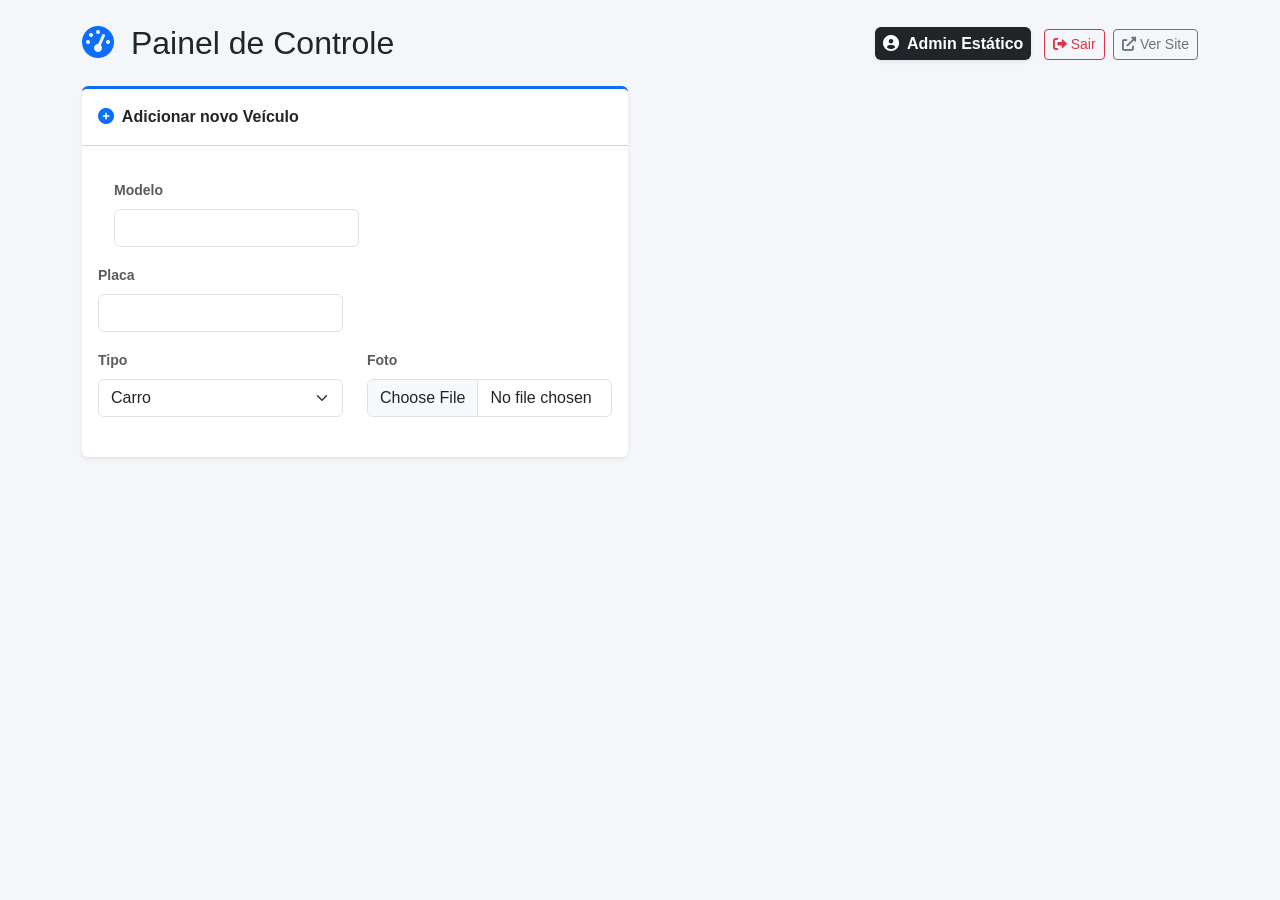
==== frontend/views/dashboard.html @ a540fd86 "commit 1" ====
<!DOCTYPE html>
<html lang="pt-BR">
<head>
    <!-- Configurações básicas -->
    <meta charset="UTF-8"> <!-- Suporte a acentos -->
    <meta name="viewport" content="width=device-width, initial-scale=1.0"> <!-- Responsividade -->
    <title>Painel Administrativo — Locadora</title>
    
    <!-- Bootstrap (layout e componentes prontos) -->
    <link href="https://cdn.jsdelivr.net/npm/bootstrap@5.3.0/dist/css/bootstrap.min.css" rel="stylesheet">
    
    <!-- Ícones (Font Awesome) -->
    <link href="https://cdnjs.cloudflare.com/ajax/libs/font-awesome/6.0.0/css/all.min.css" rel="stylesheet">
    
    <!-- CSS personalizado -->
    <link href="../css/style.css" rel="stylesheet">
    
    <!-- Ícone da aba -->
    <link rel="icon" type="image/png" href="https://cdn-icons-png.flaticon.com/512/3202/3202926.png">
</head>
<body>

    <!-- Container Principal -->
     <div class="container mt-4 pb-4">


        <!--Cabeçalho do painel-->
        <div class="d-flex justify-content-between align-items-center mb-4">


             <!-- Título -->
            <h2 class="mb-0">
                <i class="fas fa-tachometer-alt me-2 text-primary"></i> Painel de Controle
            </h2>

            <!--Área do usuário-->
            <div>
                <!-- Nome do usuário -->
                 <span class="badge bg-dark fs-6 p-2 shadow-sm">
                    <i class="fas fa-user-circle me-1"></i>
                    <span id="userNameDisplay">Admin Estático</span>
                 </span>

                <!-- Botão sair -->
                 <button class="btn btn-outline-danger btn-sm ms-2">
                    <i class="fas fa-sign-out-alt"></i> Sair
                 </button>


                <!-- Link para visualizar o site -->
                 <a href="index.html" class="btn btn-outline-secondary btn-sm ms-1">
                    <i class="fas fa-external-link-alt"></i> Ver Site
                 </a>
            </div>
        </div>


        <!-- Linha com dois painéis -->
         <div class="row g-4 b-4">

             <!-- Painel de adicionar veículo -->
              <div class="col-md-6" id="painelAdmin" style="display: block;">
                <div class="card shadow-sm h-100 border-0 border-top border-primary border-3">

                    <!-- Cabeçalho do card -->
                    <div class="card-header bg-white fw-bold py-3">
                        <i class="fas fa-plus-circle text-primary me-1"></i> Adicionar novo Veículo
                    </div>


                   <!-- Corpo com formulário -->
                    <div class="card-body">
                        <form id="formAddVeiculo">

                            <!--Linha: modelo + placa -->
                            <div class="row">
                                <div class="col-md-6 m-3">
                                    <label class="form-label small fw-semibold text-muted">Modelo</label>
                                    <input type="text" class="form-control" id="modelo" required>                  
                                </div>
                                <div class="col-md-6 mb-3">
                                    <label class="form-label small fw-semibold text-muted">Placa</label>
                                    <input type="text" class="form-control" id="placa"
                                    required>
                                </div>
                            </div>

                            <!-- Linha: tipo + imagem  -->
                             <div class="row">
                                <div class="col-md-6 mb-3">
                                    <label class="form-label small fw-semibold text-muted">Tipo</label>
                                    <select class="form-select" id="tipo" required>
                                       <option value="Carro">Carro</option>
                                       <option value="Moto">Moto</option>
                                    </select>
                                </div>
                                <div class="col-md-6 mb-4">
                                    <label class="form-label small fw-semibold text-muted">Foto</label>
                                    <input type="file" class="form-control" id="imagem">
                                </div>
                            </div>

                      </form>
                    </div>
                </div>
              </div>
        </div>
    </div>

    <!-- Script do Bootstrap -->
    <script src="https://cdn.jsdelivr.net/npm/bootstrap@5.3.0/dist/js/bootstrap.bundle.min.js"></script>

</body>
</html>
---- frontend/css/style.css ----
/* ============================================================
   ESTILOS GLOBAIS
   Configurações base que afetam toda a aplicação.
   O Bootstrap já cuida da maioria — aqui ficam os ajustes finos.
   ===================================================== */
   body {
      background-color: #f4f6f9;
      font-family: 'Segoe UI', Tahoma, sans-serif;

      /* Flexbox no body garante que o footer fique sempre no fundo, mesmo quando há pouco conteúdo na página */
      display: flex;
      flex-direction: column;
      min-height: 100vh;
   }


/* ============================================================
   TELA DE LOGIN
   ============================================================ */

/* Container centralizado com largura máxima para a tela de login */
.login-container {
   max-width: 400px;
   margin: 80px auto;
}

/* Cabeçalho azul dos cards de login */
.card-header-blue {
   background-color: #0d6efd;
   color: white;
   font-weight: bold;
}

/* Caixa azul clara de informações (ex: credenciais de teste) */
.info-box {
   background-color: #e7f1ff;
   border-radius: 6px;
   padding: 15px;
}

/* ============================================================
   TABELA DO PAINEL ADMINISTRATIVO
   ============================================================ */

   /* Evita que os botões de ação na tabela quebrem para a linha de baixo*/
   .table-actions {
      white-space: nowrap;
   }

   /* Campo numérico compacto usado dentro da tabela */
   .table-actions input[type="number"] {
      width: 70px;
      text-align: center;
   }

/* ============================================================
   IMAGENS DE VEÍCULOS
   ============================================================ */

   /* Miniatura quadrada usada na tabela do painel administrativo */
   .admin-mini-img {
      width: 60px;
      height: 60px;
   
   /* object-fit: cover recortaa imagem para preenher o espaço sem distorcer*/
   object-fit: cover;
   border-radius: 8px;
   border: 1px solid #ccc;
   background-color: #fff;
   padding: 2px;
   }

/* ============================================================
   VITRINE PÚBLICA — HERO BANNER
   Banner com imagem de fundo coberta por um gradiente escuro.
   Isso garante que o texto branco seja legível sobre qualquer imagem.
   ============================================================ */
.hero-banner {
    background:
        /* Gradiente semi-transparente por cima da imagem */
        linear-gradient(rgba(10, 37, 64, 0.85), rgba(10, 37, 64, 0.85)),
        /* Imagem de fundo carregada do Unsplash */
        url('https://images.unsplash.com/photo-1449965408869-eaa3f722e40d?auto=format&fit=crop&q=80&w=1920')
        center / cover;
}

/* ============================================================
   VITRINE PÚBLICA — CARDS DE VEÍCULOS
   ============================================================ 

/* Imagem dos cards com altura fixa para uniformidade visual */
.vitrine-img {
   height: 240px;
   width: 100%;
   object-fit: cover;

     /* Transição suave para o efeito de zoom ao passar o mouse */
     transition: all 0.4s ease;
}

/* Card com animação de elevação ao passar o mouse */
.card-hover {
   transition: all 0.3s ease;
   cursor: pointer;
}

/* Ao passar o mouse: sobe o card e adiciona sombra mais forte */
.card-hover:hover {
   transform: translateY(-8px);
   box-shadow: 0 15px 30px rgba(0, 0, 0, 0.15) !important;
}

/* Zoom leve na imagem sincronizado com o haver do card */
.card-hover:hover .vitrine-img {
   transform: scale(1.05);
}
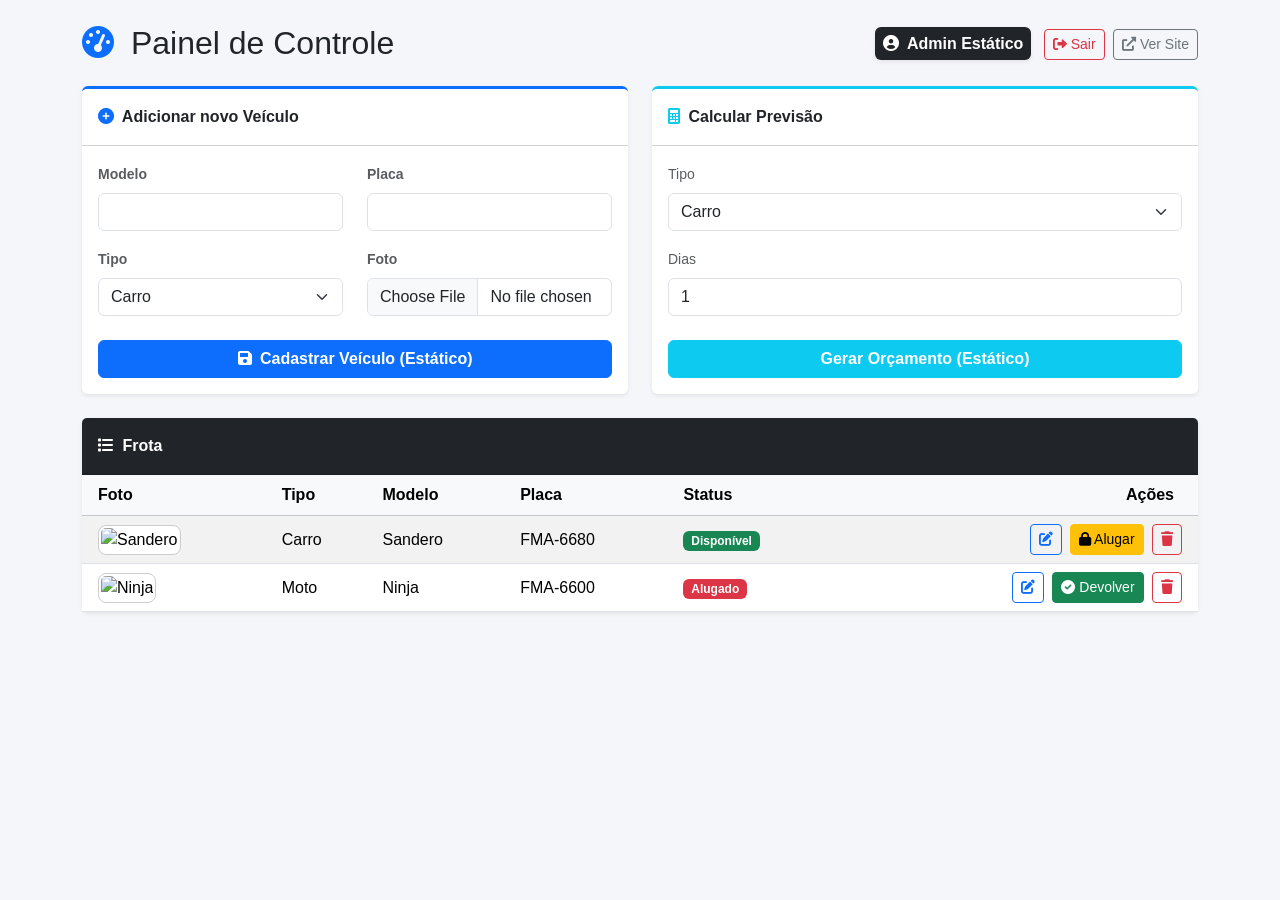
==== commit ef100c83: "locadora finalizada" ====
--- a/frontend/views/dashboard.html
+++ b/frontend/views/dashboard.html
@@ -1,114 +1,241 @@
 <!DOCTYPE html>
 <html lang="pt-BR">
 <head>
-    <!-- Configurações básicas -->
-    <meta charset="UTF-8"> <!-- Suporte a acentos -->
-    <meta name="viewport" content="width=device-width, initial-scale=1.0"> <!-- Responsividade -->
+    <meta charset="UTF-8">
+    <meta name="viewport" content="width=device-width, initial-scale=1.0">
     <title>Painel Administrativo — Locadora</title>
-    
-    <!-- Bootstrap (layout e componentes prontos) -->
     <link href="https://cdn.jsdelivr.net/npm/bootstrap@5.3.0/dist/css/bootstrap.min.css" rel="stylesheet">
-    
-    <!-- Ícones (Font Awesome) -->
     <link href="https://cdnjs.cloudflare.com/ajax/libs/font-awesome/6.0.0/css/all.min.css" rel="stylesheet">
-    
-    <!-- CSS personalizado -->
     <link href="../css/style.css" rel="stylesheet">
-    
-    <!-- Ícone da aba -->
     <link rel="icon" type="image/png" href="https://cdn-icons-png.flaticon.com/512/3202/3202926.png">
 </head>
 <body>
 
-    <!-- Container Principal -->
-     <div class="container mt-4 pb-4">
-
-
-        <!--Cabeçalho do painel-->
-        <div class="d-flex justify-content-between align-items-center mb-4">
-
-
-             <!-- Título -->
-            <h2 class="mb-0">
-                <i class="fas fa-tachometer-alt me-2 text-primary"></i> Painel de Controle
-            </h2>
-
-            <!--Área do usuário-->
-            <div>
-                <!-- Nome do usuário -->
-                 <span class="badge bg-dark fs-6 p-2 shadow-sm">
-                    <i class="fas fa-user-circle me-1"></i>
-                    <span id="userNameDisplay">Admin Estático</span>
-                 </span>
-
-                <!-- Botão sair -->
-                 <button class="btn btn-outline-danger btn-sm ms-2">
-                    <i class="fas fa-sign-out-alt"></i> Sair
-                 </button>
-
-
-                <!-- Link para visualizar o site -->
-                 <a href="index.html" class="btn btn-outline-secondary btn-sm ms-1">
-                    <i class="fas fa-external-link-alt"></i> Ver Site
-                 </a>
-            </div>
-        </div>
-
-
-        <!-- Linha com dois painéis -->
-         <div class="row g-4 b-4">
-
-             <!-- Painel de adicionar veículo -->
-              <div class="col-md-6" id="painelAdmin" style="display: block;">
-                <div class="card shadow-sm h-100 border-0 border-top border-primary border-3">
-
-                    <!-- Cabeçalho do card -->
-                    <div class="card-header bg-white fw-bold py-3">
-                        <i class="fas fa-plus-circle text-primary me-1"></i> Adicionar novo Veículo
+<div class="container mt-4 pb-4">
+
+    <!-- Cabeçalho do painel -->
+    <div class="d-flex justify-content-between align-items-center mb-4">
+        <h2 class="mb-0">
+            <i class="fas fa-tachometer-alt me-2 text-primary"></i> Painel de Controle
+        </h2>
+        <div>
+            <span class="badge bg-dark fs-6 p-2 shadow-sm">
+                <i class="fas fa-user-circle me-1"></i>
+                <span id="userNameDisplay">Admin Estático</span>
+            </span>
+            <button class="btn btn-outline-danger btn-sm ms-2">
+                <i class="fas fa-sign-out-alt"></i> Sair
+            </button>
+            <a href="index.html" class="btn btn-outline-secondary btn-sm ms-1">
+                <i class="fas fa-external-link-alt"></i> Ver Site
+            </a>
+        </div>
+    </div>
+
+    <!-- Linha com dois painéis -->
+    <div class="row g-4 mb-4">
+
+        <!-- Painel de adicionar veículo -->
+        <div class="col-md-6" id="painelAdmin">
+            <div class="card shadow-sm h-100 border-0 border-top border-primary border-3">
+
+                <!-- Cabeçalho do card -->
+                <div class="card-header bg-white fw-bold py-3">
+                    <i class="fas fa-plus-circle text-primary me-1"></i> Adicionar novo Veículo
+                </div>
+
+                <!-- Corpo com formulário -->
+                <div class="card-body">
+                    <form id="formAddVeiculo">
+
+                        <!-- Linha: modelo + placa -->
+                        <div class="row">
+                            <div class="col-md-6 mb-3">
+                                <label class="form-label small fw-semibold text-muted">Modelo</label>
+                                <input type="text" class="form-control" id="modelo" required>
+                            </div>
+                            <div class="col-md-6 mb-3">
+                                <label class="form-label small fw-semibold text-muted">Placa</label>
+                                <input type="text" class="form-control" id="placa" required>
+                            </div>
+                        </div>
+
+                        <!-- Linha: tipo + imagem -->
+                        <div class="row">
+                            <div class="col-md-6 mb-3">
+                                <label class="form-label small fw-semibold text-muted">Tipo</label>
+                                <select class="form-select" id="tipo" required>
+                                    <option value="Carro">Carro</option>
+                                    <option value="Moto">Moto</option>
+                                </select>
+                            </div>
+                            <div class="col-md-6 mb-4">
+                                <label class="form-label small fw-semibold text-muted">Foto</label>
+                                <input type="file" class="form-control" id="imagem">
+                            </div>
+                        </div>
+
+                        <!-- Botão de envio -->
+                        <button type="submit" class="btn btn-primary w-100 fw-bold">
+                            <i class="fas fa-save me-1"></i> Cadastrar Veículo (Estático)
+                        </button>
+
+                    </form>
+                </div>
+            </div>
+        </div>
+
+        <!-- Painel de previsão de aluguel -->
+        <div id="painelPrevisao" class="col-md-6">
+            <div class="card shadow-sm h-100 border-0 border-top border-info border-3">
+
+                <!-- Cabeçalho -->
+                <div class="card-header bg-white fw-bold py-3">
+                    <i class="fas fa-calculator text-info me-1"></i> Calcular Previsão
+                </div>
+
+                <!-- Corpo -->
+                <div class="card-body">
+
+                    <!-- Seleção de tipo -->
+                    <div class="mb-3">
+                        <label class="form-label small text-muted">Tipo</label>
+                        <select class="form-select" id="simTipo">
+                            <option value="Carro">Carro</option>
+                            <option value="Moto">Moto</option>
+                        </select>
                     </div>
 
-
-                   <!-- Corpo com formulário -->
-                    <div class="card-body">
-                        <form id="formAddVeiculo">
-
-                            <!--Linha: modelo + placa -->
-                            <div class="row">
-                                <div class="col-md-6 m-3">
-                                    <label class="form-label small fw-semibold text-muted">Modelo</label>
-                                    <input type="text" class="form-control" id="modelo" required>                  
-                                </div>
-                                <div class="col-md-6 mb-3">
-                                    <label class="form-label small fw-semibold text-muted">Placa</label>
-                                    <input type="text" class="form-control" id="placa"
-                                    required>
-                                </div>
-                            </div>
-
-                            <!-- Linha: tipo + imagem  -->
-                             <div class="row">
-                                <div class="col-md-6 mb-3">
-                                    <label class="form-label small fw-semibold text-muted">Tipo</label>
-                                    <select class="form-select" id="tipo" required>
-                                       <option value="Carro">Carro</option>
-                                       <option value="Moto">Moto</option>
-                                    </select>
-                                </div>
-                                <div class="col-md-6 mb-4">
-                                    <label class="form-label small fw-semibold text-muted">Foto</label>
-                                    <input type="file" class="form-control" id="imagem">
-                                </div>
-                            </div>
-
-                      </form>
+                    <!-- Quantidade de dias -->
+                    <div class="mb-4">
+                        <label class="form-label small text-muted">Dias</label>
+                        <input type="number" class="form-control" id="simDias" value="1" min="1">
                     </div>
-                </div>
-              </div>
+
+                    <!-- Botão de cálculo -->
+                    <button class="btn btn-info text-white w-100 fw-bold">
+                        Gerar Orçamento (Estático)
+                    </button>
+
+                </div>
+            </div>
+        </div>
+
+    </div><!-- fim .row -->
+
+    <!-- Tabela de veículos -->
+    <div class="card shadow-sm border-0">
+
+        <!-- Cabeçalho -->
+        <div class="card-header bg-dark text-white fw-semibold py-3">
+            <i class="fas fa-list me-1"></i> Frota
+        </div>
+
+        <!-- Corpo -->
+        <div class="card-body p-0">
+            <div class="table-responsive">
+                <table class="table table-striped table-hover mb-0 align-middle">
+
+                    <!-- Cabeçalho da tabela -->
+                    <thead class="table-light">
+                        <tr>
+                            <th class="ps-3">Foto</th>
+                            <th>Tipo</th>
+                            <th>Modelo</th>
+                            <th>Placa</th>
+                            <th>Status</th>
+                            <th id="thAcoes" class="text-end pe-4">Ações</th>
+                        </tr>
+                    </thead>
+
+                    <!-- Corpo da tabela -->
+                    <tbody id="tabelaVeiculos">
+
+                        <!-- Veículo disponível -->
+                        <tr>
+                            <td class="ps-3">
+                                <img src="../../imagens/Sandero.png" class="admin-mini-img" alt="Sandero">
+                            </td>
+                            <td>Carro</td>
+                            <td>Sandero</td>
+                            <td>FMA-6680</td>
+                            <td><span class="badge bg-success">Disponível</span></td>
+                            <td class="text-end pe-3 table-actions">
+                                <!-- Editar -->
+                                <button class="btn btn-outline-primary btn-sm ms-1"
+                                    data-bs-toggle="modal"
+                                    data-bs-target="#modalEditarVeiculo">
+                                    <i class="fas fa-edit"></i>
+                                </button>
+                                <!-- Alugar -->
+                                <button class="btn btn-warning btn-sm ms-1">
+                                    <i class="fas fa-lock"></i> Alugar
+                                </button>
+                                <!-- Excluir -->
+                                <button class="btn btn-outline-danger btn-sm ms-1">
+                                    <i class="fas fa-trash"></i>
+                                </button>
+                            </td>
+                        </tr>
+
+                        <!-- Veículo alugado -->
+                        <tr>
+                            <td class="ps-3">
+                                <img src="../../imagens/Ninja.png" class="admin-mini-img" alt="Ninja">
+                            </td>
+                            <td>Moto</td>
+                            <td>Ninja</td>
+                            <td>FMA-6600</td>
+                            <td><span class="badge bg-danger">Alugado</span></td>
+                            <td class="text-end pe-3 table-actions">
+                                <!-- Editar -->
+                                <button class="btn btn-outline-primary btn-sm ms-1"
+                                    data-bs-toggle="modal"
+                                    data-bs-target="#modalEditarVeiculo">
+                                    <i class="fas fa-edit"></i>
+                                </button>
+                                <!-- Devolver -->
+                                <button class="btn btn-success btn-sm ms-1">
+                                    <i class="fas fa-check-circle"></i> Devolver
+                                </button>
+                                <!-- Excluir -->
+                                <button class="btn btn-outline-danger btn-sm ms-1">
+                                    <i class="fas fa-trash"></i>
+                                </button>
+                            </td>
+                        </tr>
+
+                    </tbody>
+                </table>
+            </div>
+        </div>
+    </div><!-- fim tabela de veículos -->
+
+</div><!-- fim .container -->
+
+<!-- Modal de edição -->
+<div class="modal fade" id="modalEditarVeiculo" tabindex="-1" aria-hidden="true">
+    <div class="modal-dialog">
+        <div class="modal-content">
+            <!-- Cabeçalho -->
+            <div class="modal-header bg-warning text-dark">
+                <h5 class="modal-title fw-bold">
+                    <i class="fas fa-edit"></i> Editar Veículo
+                </h5>
+                <button type="button" class="btn-close" data-bs-dismiss="modal"></button>
+            </div>
+            <!-- Corpo -->
+            <div class="modal-body">
+                <p>Nesta fase 1 o formulário é apenas visual.</p>
+                <input type="text" class="form-control mb-3" placeholder="Modelo">
+                <input type="text" class="form-control" placeholder="Placa">
+            </div>
         </div>
     </div>
-
-    <!-- Script do Bootstrap -->
-    <script src="https://cdn.jsdelivr.net/npm/bootstrap@5.3.0/dist/js/bootstrap.bundle.min.js"></script>
+</div>
+
+<!-- Script do Bootstrap -->
+<script src="https://cdn.jsdelivr.net/npm/bootstrap@5.3.0/dist/js/bootstrap.bundle.min.js"></script>
 
 </body>
 </html>
